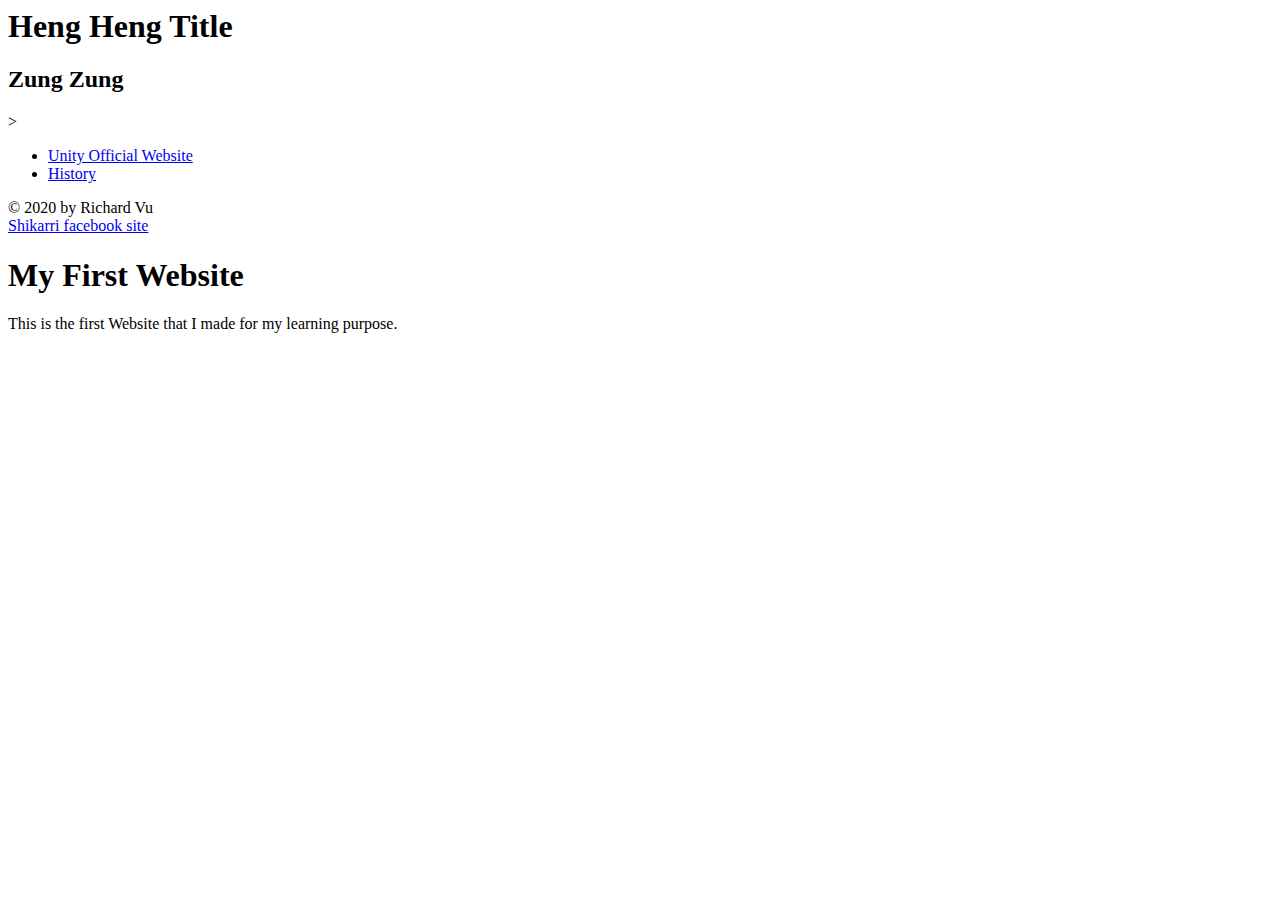
==== WED201.html @ 72f5f5f5 "Add first web resoures" ====
<header>
    <h1> Heng Heng Title </h1>
    <h2> Zung Zung </h2>
</header>

<!--
    <nav> a section of the page the links to other pages or to parts within the page
-->>
<nav>
    <ul>
        <li><a href="https://unity.com/"> Unity Official Website</a></li>
        <li><a href="#History">History</a></li>
    </ul>
</nav>

<!--
    footer: contains info such as copyright data, related documents, and links to social media
    ofter at the bottom of the page
-->

<footer>
    &copy; 2020 by Richard Vu<br>
    <a href="https://www.facebook.com/5hikarii">
        Shikarri facebook site
    </a>
</footer>

<!-- 
    Heading(block):
        <h1>, <h2>, <h3>, ..., <h6>
    Paragraphs 
        <p> </p> (only contains inline elements)
    Divs (block)
        <div>...</div> (generic section which is larger than paragraph)
    <br> (give a space between lines)

    Images
    syntax: <img src = "myPicture.jpg" alt = "Image of Me"/>
    extend: <img src = "logo.png"   -> image file name
            alt = "company logo"    -> Info for screen readers, broken links
            title = "AAA1 LLC"      -> display when hover mouse
            class  = "thumbnail"/>  -> extra formattings
 -->

 <!DOCTYPE html>
 <html lang="en">
 <head>
    <meta charset="UTF-8">
    <meta name="viewport" content="width=device-width, initial-scale=1.0">
    <title>Document</title>
 </head>
 <body>
    <main>
        <h1>My First Website</h1>
        <p>
            This is the first Website that I made for my learning purpose.
        </p>
    </main>
 </body>
 </html>
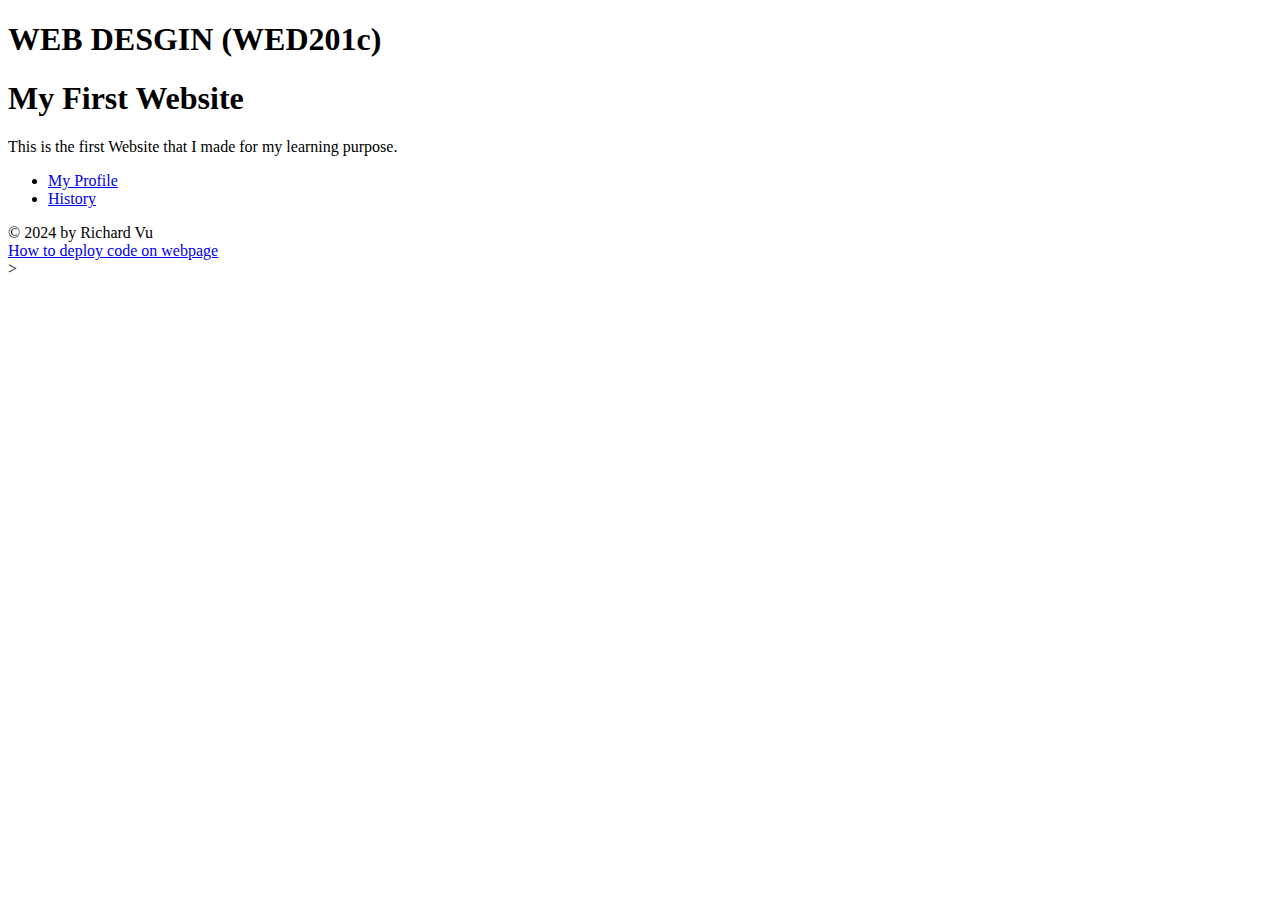
==== commit 6898ab82: "Finish MOOC 1" ====
--- a/WED201.html
+++ b/WED201.html
@@ -1,29 +1,52 @@
-<header>
-    <h1> Heng Heng Title </h1>
-    <h2> Zung Zung </h2>
-</header>
+<!DOCTYPE html>
+<html lang="en">
+
+<head>
+    <header>
+        <h1> WEB DESGIN (WED201c) </h1>
+    </header>
+    <meta charset="UTF-8">
+    <meta name="viewport" content="width=device-width, initial-scale=1.0">
+    <title>Document</title>
+</head>
+
+<body>
+    <main>
+        <h1>My First Website</h1>
+        <p>
+            This is the first Website that I made for my learning purpose.
+        <nav>
+            <ul>
+                <li><a href="https://www.facebook.com/profile.php?id=100068588748849"> My Profile</a></li>
+                <li><a href="#History">History</a></li>
+            </ul>
+        </nav>
+
+        </p>
+    </main>
+    <footer>
+        &copy; 2024 by Richard Vu<br>
+        <a href="https://www.youtube.com/watch?v=ogkbC0uxWTE">
+            How to deploy code on webpage
+        </a>
+    </footer>
+</body>
+
+</html>
+
+
 
 <!--
     <nav> a section of the page the links to other pages or to parts within the page
 -->>
-<nav>
-    <ul>
-        <li><a href="https://unity.com/"> Unity Official Website</a></li>
-        <li><a href="#History">History</a></li>
-    </ul>
-</nav>
+
 
 <!--
     footer: contains info such as copyright data, related documents, and links to social media
     ofter at the bottom of the page
 -->
 
-<footer>
-    &copy; 2020 by Richard Vu<br>
-    <a href="https://www.facebook.com/5hikarii">
-        Shikarri facebook site
-    </a>
-</footer>
+
 
 <!-- 
     Heading(block):
@@ -40,21 +63,4 @@
             alt = "company logo"    -> Info for screen readers, broken links
             title = "AAA1 LLC"      -> display when hover mouse
             class  = "thumbnail"/>  -> extra formattings
- -->
-
- <!DOCTYPE html>
- <html lang="en">
- <head>
-    <meta charset="UTF-8">
-    <meta name="viewport" content="width=device-width, initial-scale=1.0">
-    <title>Document</title>
- </head>
- <body>
-    <main>
-        <h1>My First Website</h1>
-        <p>
-            This is the first Website that I made for my learning purpose.
-        </p>
-    </main>
- </body>
- </html>+ -->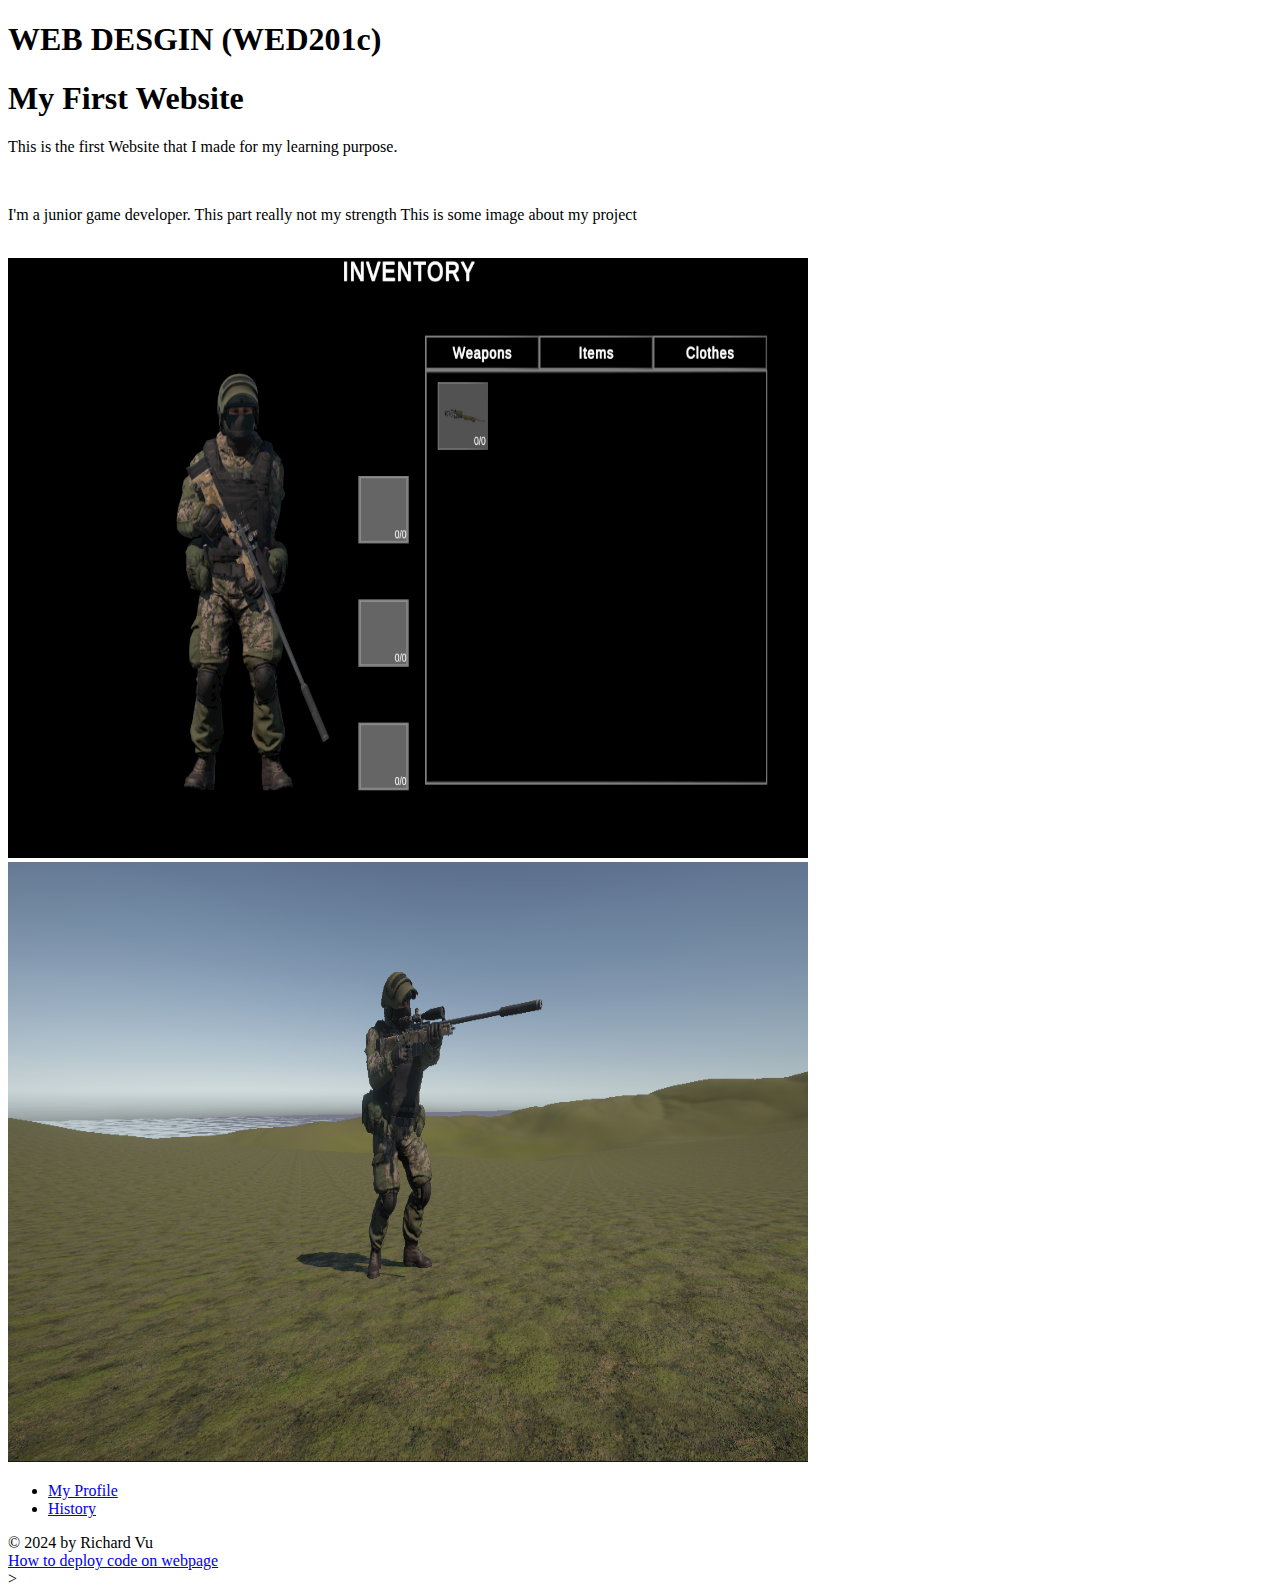
==== commit 04ca64c1: "Add images" ====
--- a/WED201.html
+++ b/WED201.html
@@ -15,14 +15,22 @@
         <h1>My First Website</h1>
         <p>
             This is the first Website that I made for my learning purpose.
+        </p>
+        <br>
+        <p>
+            I'm a junior game developer. This part really not my strength
+            This is some image about my project
+        </p>
+        <br>
+            <img src="TPS_0002.png" alt="" style="width: 800px;height: 600px;">
+        <br>
+            <img src="TPS_0001.png" alt="" style="width: 800px;height: 600px;">
         <nav>
             <ul>
                 <li><a href="https://www.facebook.com/profile.php?id=100068588748849"> My Profile</a></li>
                 <li><a href="#History">History</a></li>
             </ul>
         </nav>
-
-        </p>
     </main>
     <footer>
         &copy; 2024 by Richard Vu<br>
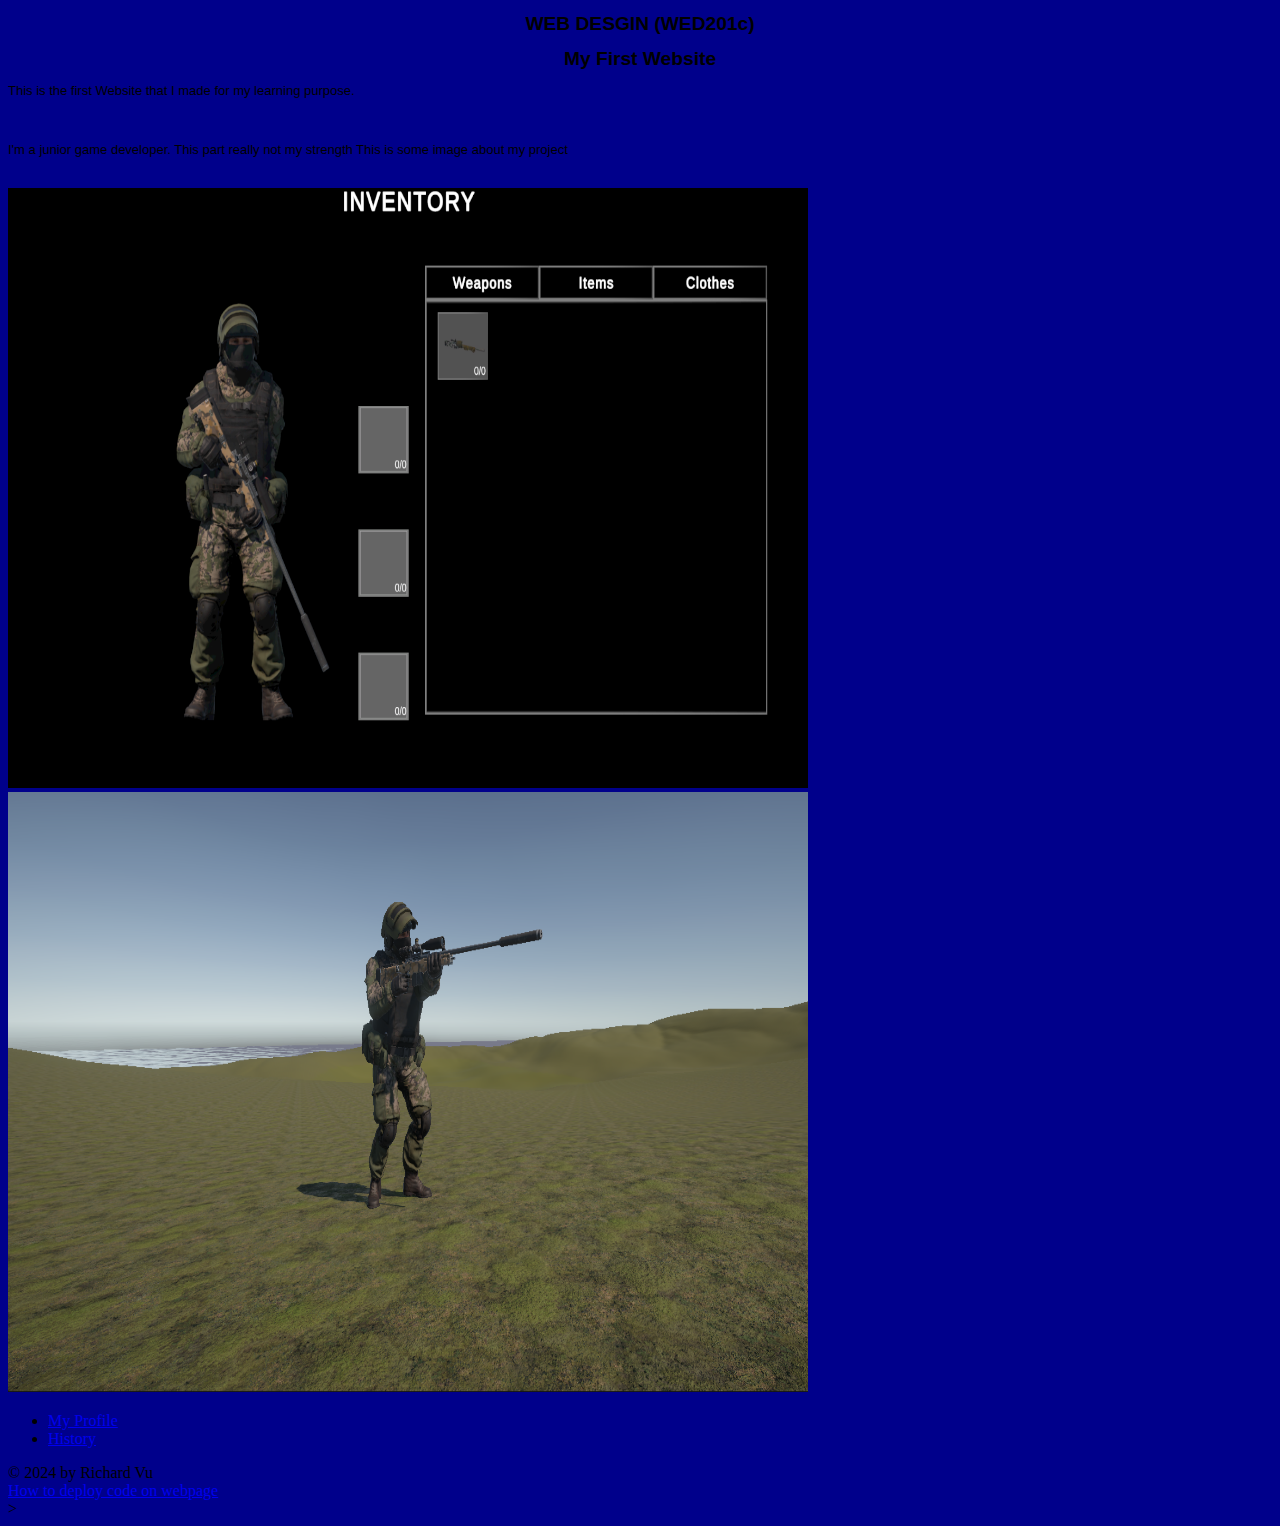
==== commit 6ec52902: "CSS_First push" ====
--- a/WED201.html
+++ b/WED201.html
@@ -8,11 +8,21 @@
     <meta charset="UTF-8">
     <meta name="viewport" content="width=device-width, initial-scale=1.0">
     <title>Document</title>
+    <link rel="stylesheet" href="WED201_CSS.css">
 </head>
 
 <body>
+    <!--
+         <h1 style= "color: blue;">My First Website</h1>
+         <style>
+            h1 {
+                color: yellow;
+            }
+        </style>
+    -->
     <main>
         <h1>My First Website</h1>
+        
         <p>
             This is the first Website that I made for my learning purpose.
         </p>
@@ -22,9 +32,9 @@
             This is some image about my project
         </p>
         <br>
-            <img src="TPS_0002.png" alt="" style="width: 800px;height: 600px;">
+        <img src="TPS_0002.png" alt="" style="width: 800px;height: 600px;">
         <br>
-            <img src="TPS_0001.png" alt="" style="width: 800px;height: 600px;">
+        <img src="TPS_0001.png" alt="" style="width: 800px;height: 600px;">
         <nav>
             <ul>
                 <li><a href="https://www.facebook.com/profile.php?id=100068588748849"> My Profile</a></li>
--- a/WED201_CSS.css
+++ b/WED201_CSS.css
@@ -0,0 +1,14 @@
+body {
+    background-color: #00008b;
+}
+
+h1 {
+    text-align: center;
+    font-family: Arial, Helvetica, sans-serif;
+    font-size: larger;
+}
+
+p{
+    font-size: small;
+    font-family: Arial, Helvetica, sans-serif;
+}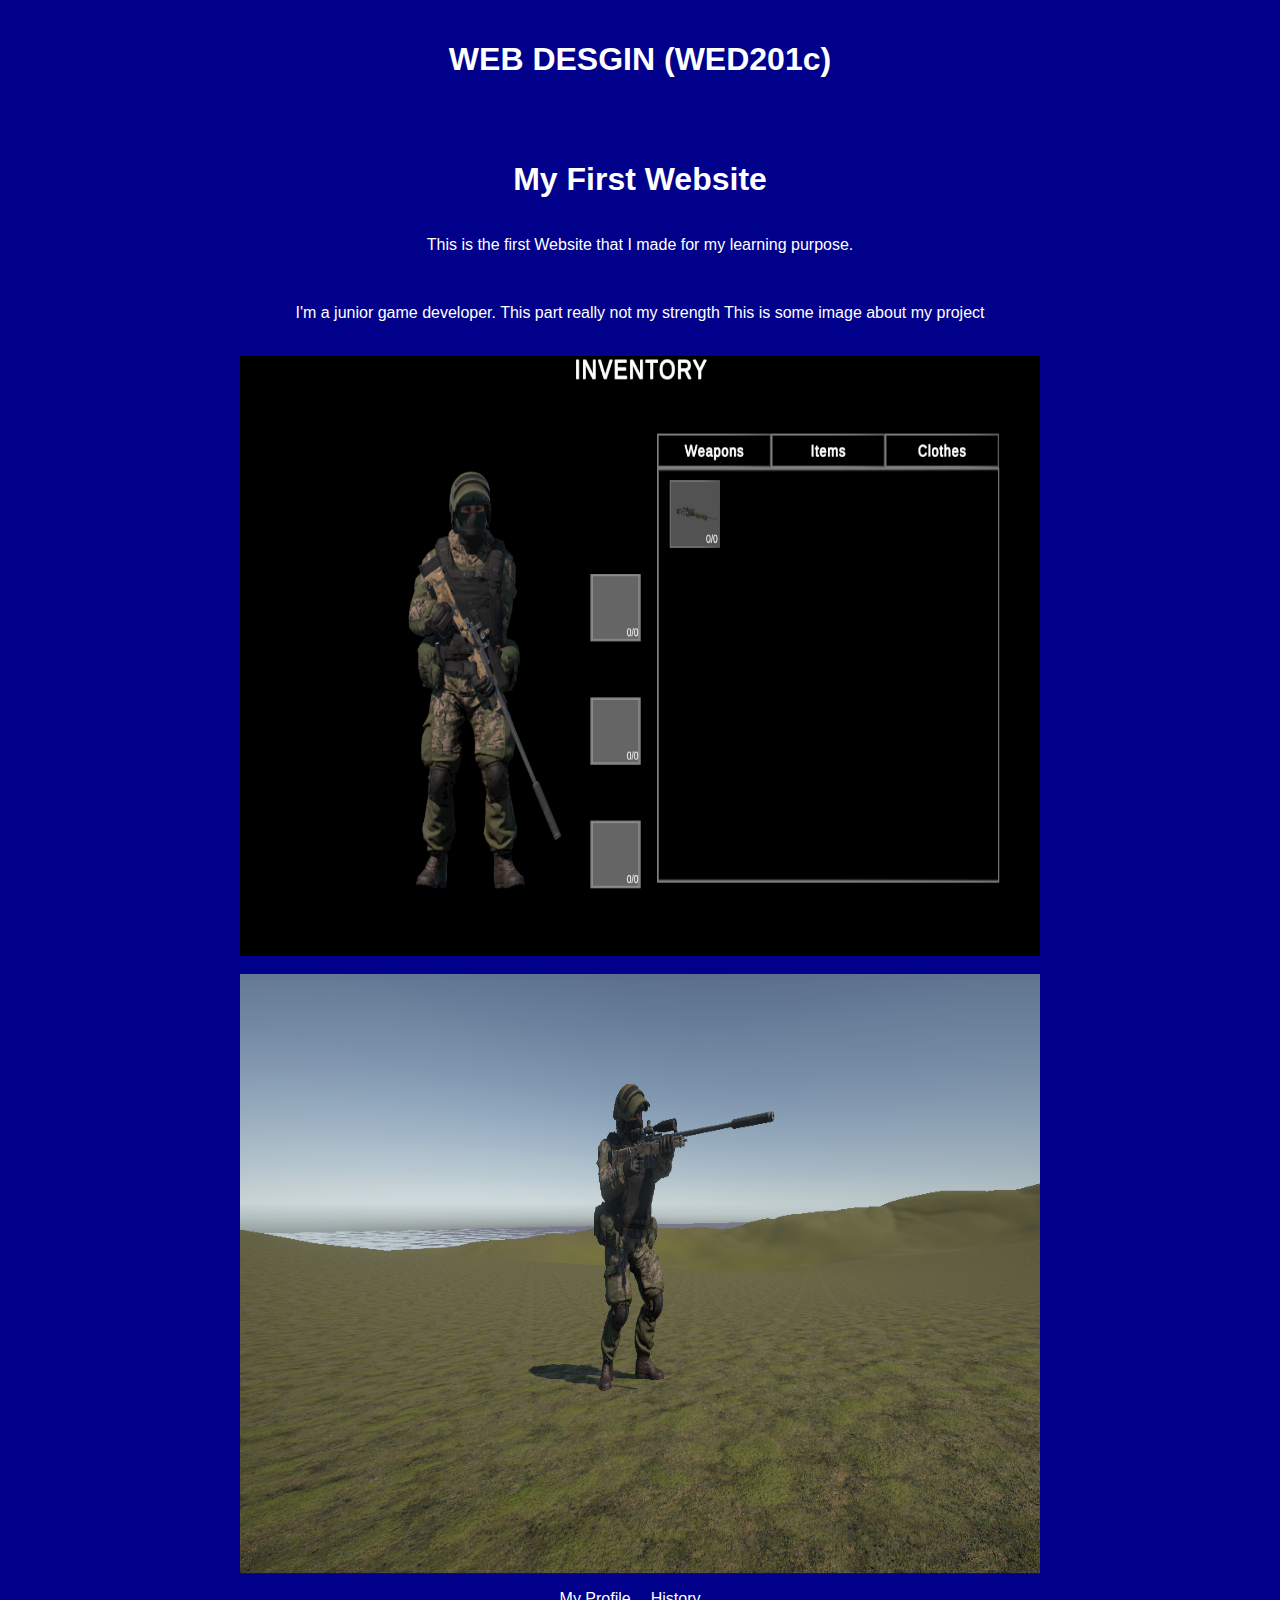
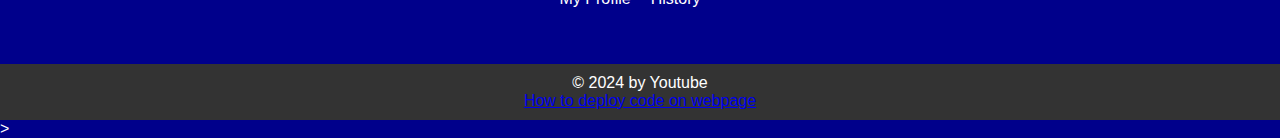
==== commit 4bbe6629: "CSS MOOC 2 final project" ====
--- a/WED201.html
+++ b/WED201.html
@@ -12,6 +12,8 @@
 </head>
 
 <body>
+    <a href="#main-content" class="skip-link">Skip to Main Content</a>
+
     <!--
          <h1 style= "color: blue;">My First Website</h1>
          <style>
@@ -43,7 +45,7 @@
         </nav>
     </main>
     <footer>
-        &copy; 2024 by Richard Vu<br>
+        &copy; 2024 by Youtube<br>
         <a href="https://www.youtube.com/watch?v=ogkbC0uxWTE">
             How to deploy code on webpage
         </a>
--- a/WED201_CSS.css
+++ b/WED201_CSS.css
@@ -1,4 +1,4 @@
-body {
+/*body {
     background-color: #00008b;
 }
 
@@ -11,4 +11,62 @@
 p{
     font-size: small;
     font-family: Arial, Helvetica, sans-serif;
+}
+*/
+body {
+    background-color: #00008b;
+    margin: 0;
+    padding: 0;
+    font-family: Arial, Helvetica, sans-serif;
+    color: white;
+}
+
+.skip-link {
+    position: absolute;
+    top: -40px;
+    left: 10px;
+    background-color: #333;
+    color: white;
+    padding: 8px 12px;
+    z-index: 9999;
+    opacity: 0;
+    transition: opacity 0.3s ease-in-out;
+}
+
+.skip-link:focus {
+    top: 10px;
+    opacity: 1;
+}
+
+header {
+    text-align: center;
+    padding: 20px 0;
+}
+
+main {
+    display: grid;
+    place-items: center;
+    padding: 20px;
+}
+
+nav ul {
+    display: flex;
+    list-style: none;
+    padding: 0;
+}
+
+nav ul li {
+    margin-right: 20px;
+}
+
+nav ul li a {
+    text-decoration: none;
+    color: white;
+}
+
+footer {
+    text-align: center;
+    margin-top: 20px;
+    padding: 10px 0;
+    background-color: #333;
 }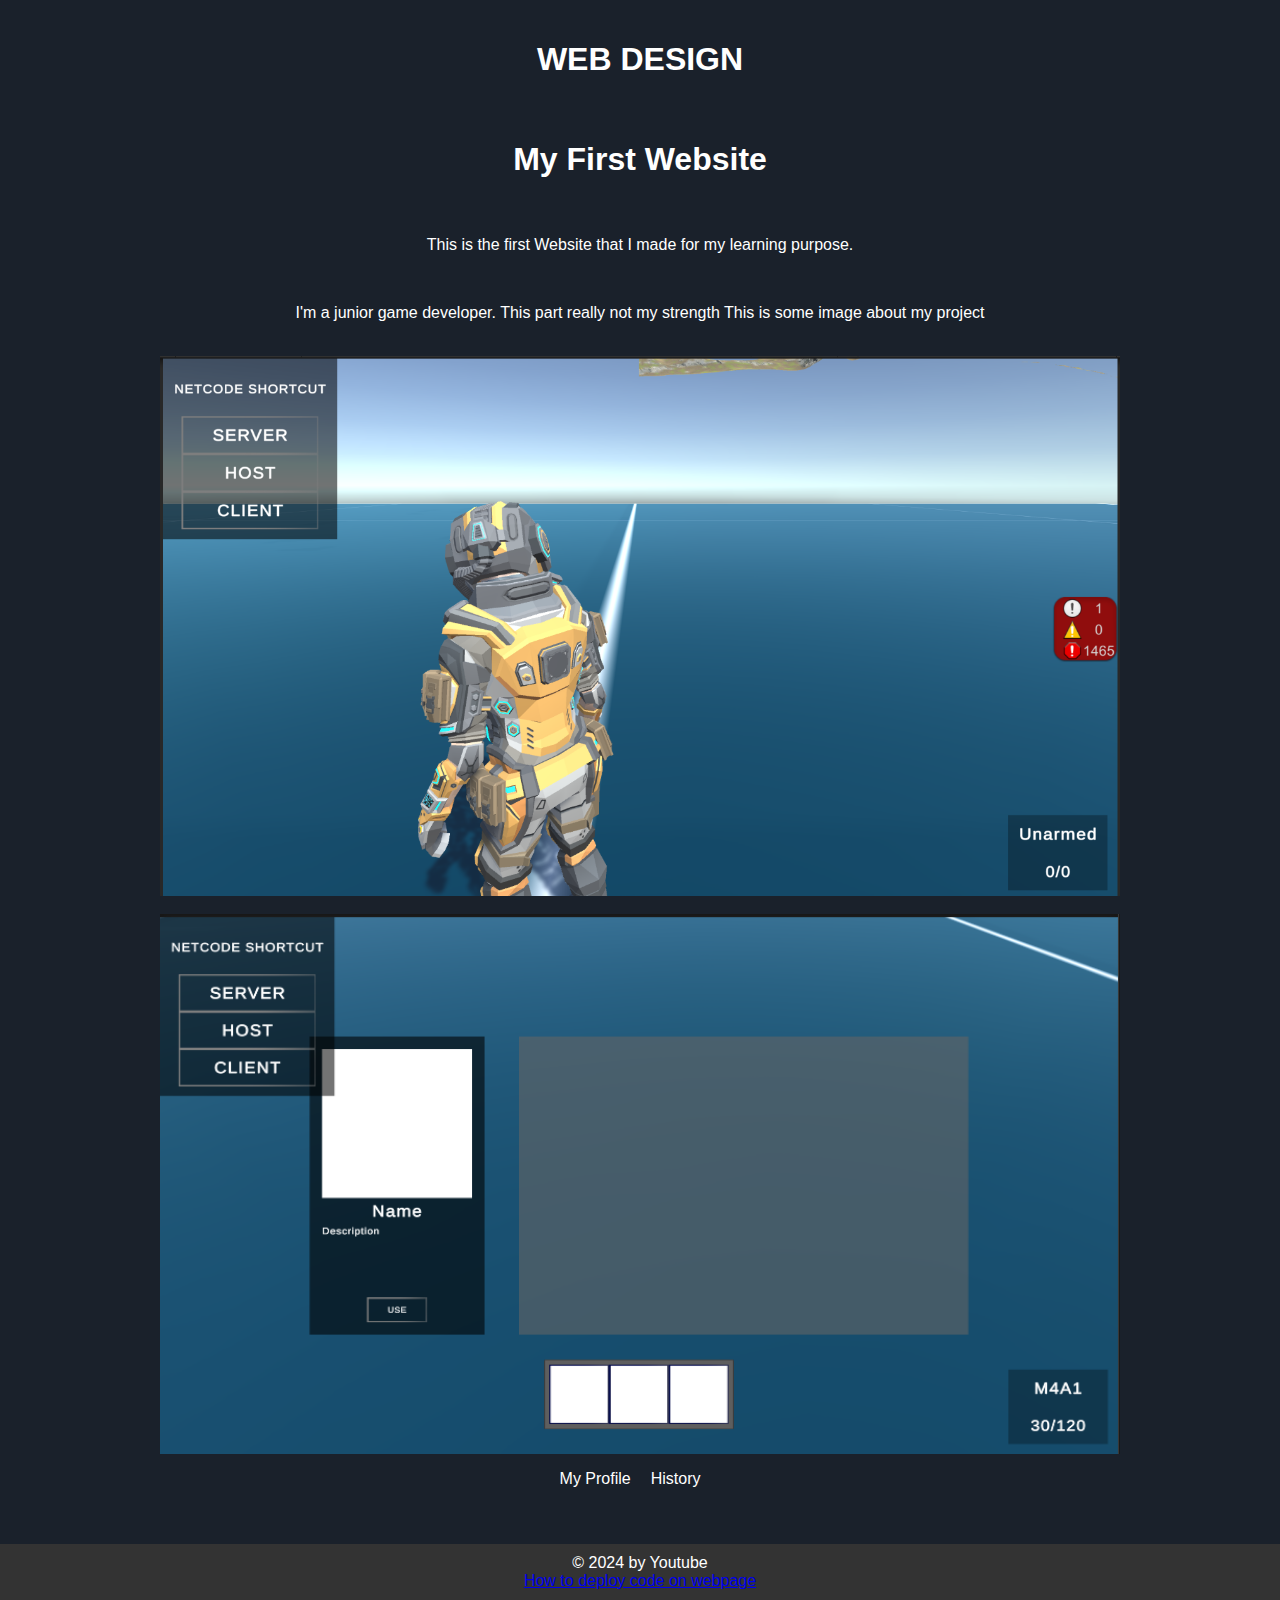
==== commit d6d98df8: "update final project" ====
--- a/WED201.html
+++ b/WED201.html
@@ -2,8 +2,9 @@
 <html lang="en">
 
 <head>
+    <title>FURY ARIES</title>
     <header>
-        <h1> WEB DESGIN (WED201c) </h1>
+        <h1> WEB DESIGN </h1>
     </header>
     <meta charset="UTF-8">
     <meta name="viewport" content="width=device-width, initial-scale=1.0">
@@ -22,9 +23,11 @@
             }
         </style>
     -->
+    <div class="mainHeadDiv"><h1>My First Website</h1></div>
+    
     <main>
-        <h1>My First Website</h1>
         
+
         <p>
             This is the first Website that I made for my learning purpose.
         </p>
@@ -34,16 +37,98 @@
             This is some image about my project
         </p>
         <br>
-        <img src="TPS_0002.png" alt="" style="width: 800px;height: 600px;">
+        <img src="MUL_SS_0001.png" alt="" style="width: 960px;height: 540px;">
         <br>
-        <img src="TPS_0001.png" alt="" style="width: 800px;height: 600px;">
+        <img src="MUL_SS_0002.png" alt="" style="width: 960px;height: 540px;">
         <nav>
             <ul>
                 <li><a href="https://www.facebook.com/profile.php?id=100068588748849"> My Profile</a></li>
                 <li><a href="#History">History</a></li>
             </ul>
         </nav>
+
+
     </main>
+    <!--
+    <ul style="list-style-type: circle;">
+        <li>HOME</li>
+        <li>ABOUT</li>
+        <li>CONTACTS</li>
+        <li>PRODUCTS</li>
+    </ul>
+    <ol type="I">
+        <li>HOME</li>
+        <li>ABOUT</li>
+        <li>CONTACTS</li>
+        <li>PRODUCTS</li>
+    </ol>
+    <hr>
+    -->
+    <!--
+        CREATE TABLE
+        <th>: normal word
+        <td>: highlight word
+    -->
+    <!--
+    <table border="1" cellpadding="15" cellspacing="5">
+        <tr>
+            <th>ID</th>
+            <th>Name</th>
+            <th>Age</th>
+            <th>Phone</th>
+        </tr>
+        <tr>
+            <td>(0, 0)</td>
+            <td>(0, 1)</td>
+            <td>(0, 2)</td>
+            <td>(0, 3)</td>
+        </tr>
+        <tr>
+            <td>(1, 0)</td>
+            <td>(1, 1)</td>
+            <td>(1, 2)</td>
+            <td>(1, 3)</td>
+        </tr>
+    </table>
+    </hr>
+    <br>
+    <br>
+    <br>
+    -->
+    <!--
+        Testing: numpad table
+    -->
+    <!--
+    <table border="1" cellpadding="10" cellspacing="5">
+        <tr>
+            <td>N</td>
+            <td>/</td>
+            <td>*</td>
+            <td>-</td>
+        </tr>
+        <tr>
+            <td>7</td>
+            <td>8</td>
+            <td>9</td>
+            <td rowspan="2">+</td>
+        </tr>
+        <tr>
+            <td>4</td>
+            <td>5</td>
+            <td>6</td>
+        </tr>
+        <tr>
+            <td>1</td>
+            <td>2</td>
+            <td>3</td>
+            <td rowspan="2">E</td>
+        </tr>
+        <tr>
+            <td colspan="2">0</td>
+            <td>.</td>
+        </tr>
+    </table>
+    -->
     <footer>
         &copy; 2024 by Youtube<br>
         <a href="https://www.youtube.com/watch?v=ogkbC0uxWTE">
--- a/WED201_CSS.css
+++ b/WED201_CSS.css
@@ -14,11 +14,15 @@
 }
 */
 body {
-    background-color: #00008b;
+    background-color: #1a212b;
     margin: 0;
     padding: 0;
     font-family: Arial, Helvetica, sans-serif;
     color: white;
+}
+
+.mainHeadDiv {
+    text-align: center;
 }
 
 .skip-link {
@@ -31,6 +35,13 @@
     z-index: 9999;
     opacity: 0;
     transition: opacity 0.3s ease-in-out;
+}
+
+img {
+    width: 100%;
+    height: auto;
+    width: auto;
+    aspect-ratio: 1920 / 1080;
 }
 
 .skip-link:focus {
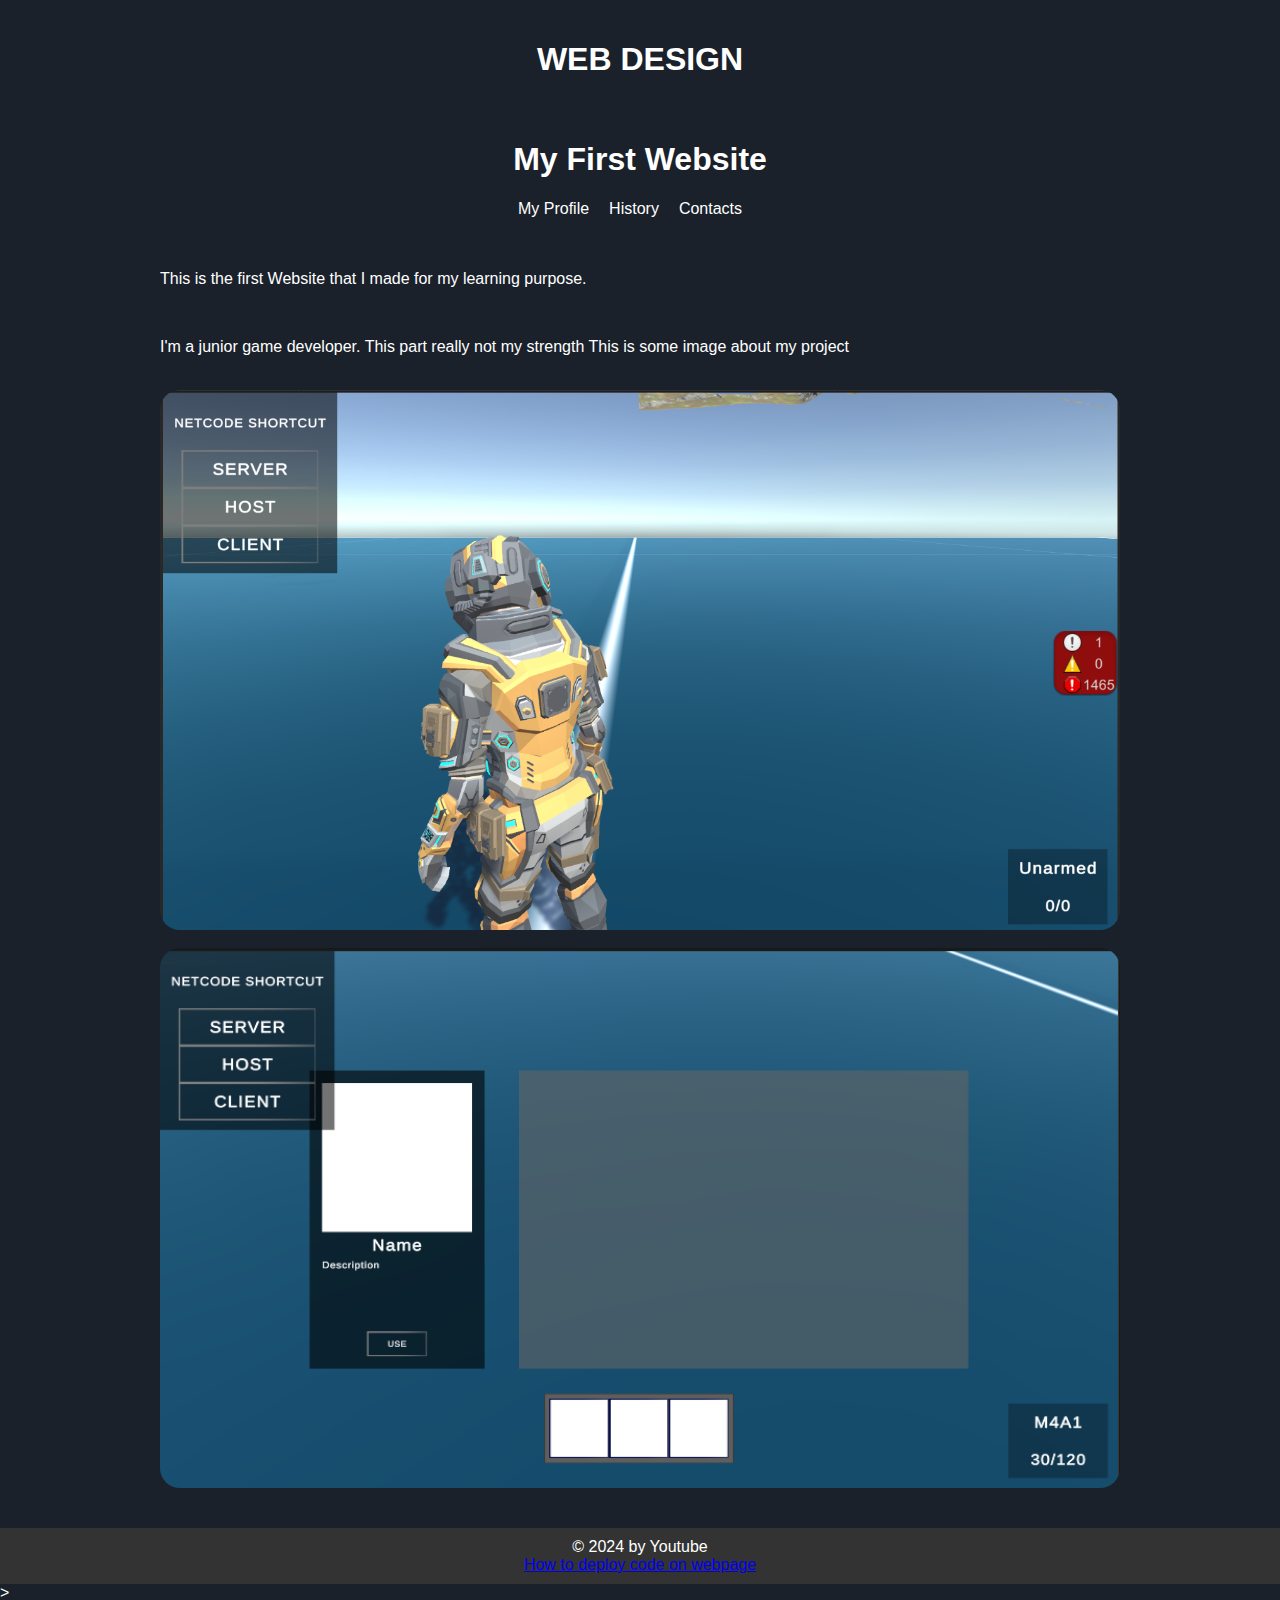
==== commit a872e60c: "update header tabs" ====
--- a/WED201.html
+++ b/WED201.html
@@ -24,7 +24,13 @@
         </style>
     -->
     <div class="mainHeadDiv"><h1>My First Website</h1></div>
-    
+    <nav class="headerTabs">
+        <ul>
+            <li><a href="https://www.facebook.com/profile.php?id=100068588748849"> My Profile</a></li>
+            <li><a href="#History">History</a></li>
+            <li><a href="https://www.facebook.com/profile.php?id=100068588748849">Contacts</a></li>
+        </ul>
+    </nav>
     <main>
         
 
@@ -40,12 +46,6 @@
         <img src="MUL_SS_0001.png" alt="" style="width: 960px;height: 540px;">
         <br>
         <img src="MUL_SS_0002.png" alt="" style="width: 960px;height: 540px;">
-        <nav>
-            <ul>
-                <li><a href="https://www.facebook.com/profile.php?id=100068588748849"> My Profile</a></li>
-                <li><a href="#History">History</a></li>
-            </ul>
-        </nav>
 
 
     </main>
--- a/WED201_CSS.css
+++ b/WED201_CSS.css
@@ -38,11 +38,38 @@
 }
 
 img {
-    width: 100%;
+    border-radius: 20px;
+    max-width: 100%;
+    max-height: 100%;
+    width: auto;
     height: auto;
-    width: auto;
-    aspect-ratio: 1920 / 1080;
 }
+
+@media screen and (max-width: 760px) {
+    img {
+        max-height: 76vh;
+    }
+}
+
+@media screen and (max-width: 480px) {
+    img {
+        max-height: 27vh;
+    }
+}
+
+@media screen and (max-width: 270px) {
+    img {
+        max-height: 27vh;
+    }
+}
+
+@media screen and (max-width: 150px) {
+    img {
+        max-height: 15vh;
+    }
+}
+
+
 
 .skip-link:focus {
     top: 10px;
@@ -56,11 +83,12 @@
 
 main {
     display: grid;
-    place-items: center;
+    place-content: center;
     padding: 20px;
 }
 
 nav ul {
+    place-content: center;
     display: flex;
     list-style: none;
     padding: 0;
